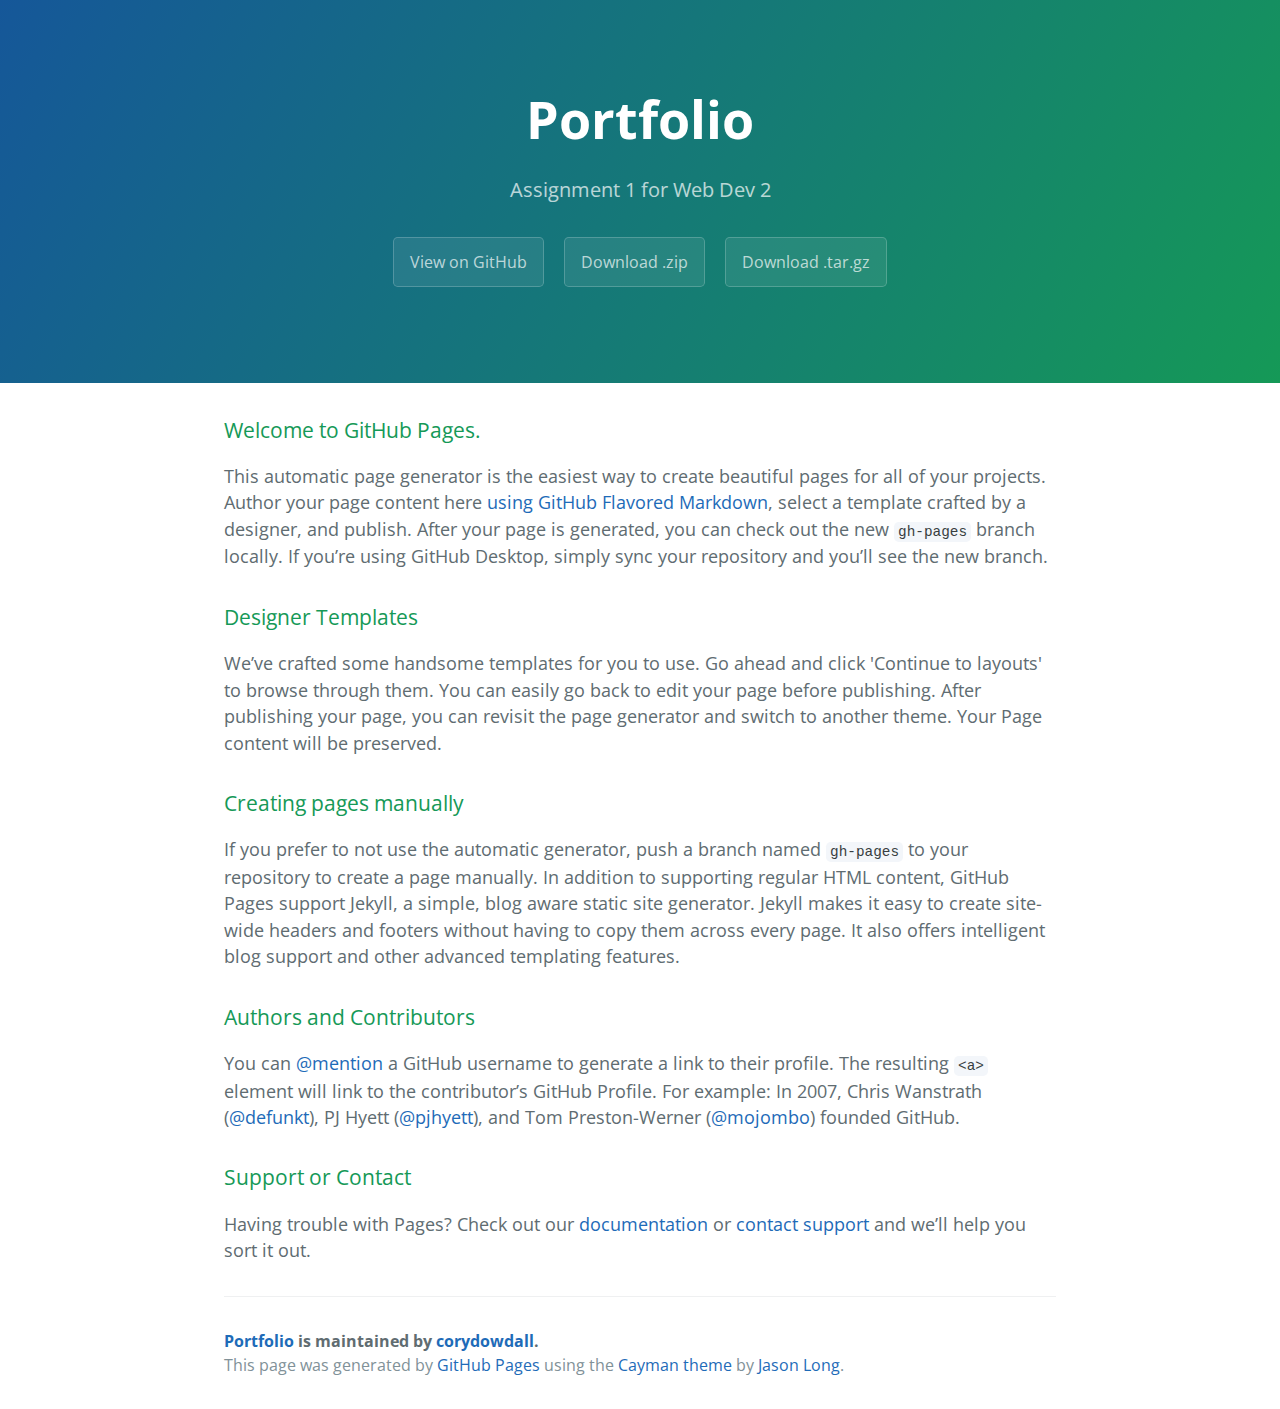
==== index.html @ 89b460a1 "Create gh-pages branch via GitHub" ====
<!DOCTYPE html>
<html lang="en-us">
  <head>
    <meta charset="UTF-8">
    <title>Portfolio by corydowdall</title>
    <meta name="viewport" content="width=device-width, initial-scale=1">
    <link rel="stylesheet" type="text/css" href="stylesheets/normalize.css" media="screen">
    <link href='https://fonts.googleapis.com/css?family=Open+Sans:400,700' rel='stylesheet' type='text/css'>
    <link rel="stylesheet" type="text/css" href="stylesheets/stylesheet.css" media="screen">
    <link rel="stylesheet" type="text/css" href="stylesheets/github-light.css" media="screen">
  </head>
  <body>
    <section class="page-header">
      <h1 class="project-name">Portfolio</h1>
      <h2 class="project-tagline">Assignment 1 for Web Dev 2</h2>
      <a href="https://github.com/corydowdall/portfolio" class="btn">View on GitHub</a>
      <a href="https://github.com/corydowdall/portfolio/zipball/master" class="btn">Download .zip</a>
      <a href="https://github.com/corydowdall/portfolio/tarball/master" class="btn">Download .tar.gz</a>
    </section>

    <section class="main-content">
      <h3>
<a id="welcome-to-github-pages" class="anchor" href="#welcome-to-github-pages" aria-hidden="true"><span aria-hidden="true" class="octicon octicon-link"></span></a>Welcome to GitHub Pages.</h3>

<p>This automatic page generator is the easiest way to create beautiful pages for all of your projects. Author your page content here <a href="https://guides.github.com/features/mastering-markdown/">using GitHub Flavored Markdown</a>, select a template crafted by a designer, and publish. After your page is generated, you can check out the new <code>gh-pages</code> branch locally. If you’re using GitHub Desktop, simply sync your repository and you’ll see the new branch.</p>

<h3>
<a id="designer-templates" class="anchor" href="#designer-templates" aria-hidden="true"><span aria-hidden="true" class="octicon octicon-link"></span></a>Designer Templates</h3>

<p>We’ve crafted some handsome templates for you to use. Go ahead and click 'Continue to layouts' to browse through them. You can easily go back to edit your page before publishing. After publishing your page, you can revisit the page generator and switch to another theme. Your Page content will be preserved.</p>

<h3>
<a id="creating-pages-manually" class="anchor" href="#creating-pages-manually" aria-hidden="true"><span aria-hidden="true" class="octicon octicon-link"></span></a>Creating pages manually</h3>

<p>If you prefer to not use the automatic generator, push a branch named <code>gh-pages</code> to your repository to create a page manually. In addition to supporting regular HTML content, GitHub Pages support Jekyll, a simple, blog aware static site generator. Jekyll makes it easy to create site-wide headers and footers without having to copy them across every page. It also offers intelligent blog support and other advanced templating features.</p>

<h3>
<a id="authors-and-contributors" class="anchor" href="#authors-and-contributors" aria-hidden="true"><span aria-hidden="true" class="octicon octicon-link"></span></a>Authors and Contributors</h3>

<p>You can <a href="https://help.github.com/articles/basic-writing-and-formatting-syntax/#mentioning-users-and-teams" class="user-mention">@mention</a> a GitHub username to generate a link to their profile. The resulting <code>&lt;a&gt;</code> element will link to the contributor’s GitHub Profile. For example: In 2007, Chris Wanstrath (<a href="https://github.com/defunkt" class="user-mention">@defunkt</a>), PJ Hyett (<a href="https://github.com/pjhyett" class="user-mention">@pjhyett</a>), and Tom Preston-Werner (<a href="https://github.com/mojombo" class="user-mention">@mojombo</a>) founded GitHub.</p>

<h3>
<a id="support-or-contact" class="anchor" href="#support-or-contact" aria-hidden="true"><span aria-hidden="true" class="octicon octicon-link"></span></a>Support or Contact</h3>

<p>Having trouble with Pages? Check out our <a href="https://help.github.com/pages">documentation</a> or <a href="https://github.com/contact">contact support</a> and we’ll help you sort it out.</p>

      <footer class="site-footer">
        <span class="site-footer-owner"><a href="https://github.com/corydowdall/portfolio">Portfolio</a> is maintained by <a href="https://github.com/corydowdall">corydowdall</a>.</span>

        <span class="site-footer-credits">This page was generated by <a href="https://pages.github.com">GitHub Pages</a> using the <a href="https://github.com/jasonlong/cayman-theme">Cayman theme</a> by <a href="https://twitter.com/jasonlong">Jason Long</a>.</span>
      </footer>

    </section>

  
  </body>
</html>
---- stylesheets/stylesheet.css ----
* {
  box-sizing: border-box; }

body {
  padding: 0;
  margin: 0;
  font-family: "Open Sans", "Helvetica Neue", Helvetica, Arial, sans-serif;
  font-size: 16px;
  line-height: 1.5;
  color: #606c71; }

a {
  color: #1e6bb8;
  text-decoration: none; }
  a:hover {
    text-decoration: underline; }

.btn {
  display: inline-block;
  margin-bottom: 1rem;
  color: rgba(255, 255, 255, 0.7);
  background-color: rgba(255, 255, 255, 0.08);
  border-color: rgba(255, 255, 255, 0.2);
  border-style: solid;
  border-width: 1px;
  border-radius: 0.3rem;
  transition: color 0.2s, background-color 0.2s, border-color 0.2s; }
  .btn + .btn {
    margin-left: 1rem; }

.btn:hover {
  color: rgba(255, 255, 255, 0.8);
  text-decoration: none;
  background-color: rgba(255, 255, 255, 0.2);
  border-color: rgba(255, 255, 255, 0.3); }

@media screen and (min-width: 64em) {
  .btn {
    padding: 0.75rem 1rem; } }

@media screen and (min-width: 42em) and (max-width: 64em) {
  .btn {
    padding: 0.6rem 0.9rem;
    font-size: 0.9rem; } }

@media screen and (max-width: 42em) {
  .btn {
    display: block;
    width: 100%;
    padding: 0.75rem;
    font-size: 0.9rem; }
    .btn + .btn {
      margin-top: 1rem;
      margin-left: 0; } }

.page-header {
  color: #fff;
  text-align: center;
  background-color: #159957;
  background-image: linear-gradient(120deg, #155799, #159957); }

@media screen and (min-width: 64em) {
  .page-header {
    padding: 5rem 6rem; } }

@media screen and (min-width: 42em) and (max-width: 64em) {
  .page-header {
    padding: 3rem 4rem; } }

@media screen and (max-width: 42em) {
  .page-header {
    padding: 2rem 1rem; } }

.project-name {
  margin-top: 0;
  margin-bottom: 0.1rem; }

@media screen and (min-width: 64em) {
  .project-name {
    font-size: 3.25rem; } }

@media screen and (min-width: 42em) and (max-width: 64em) {
  .project-name {
    font-size: 2.25rem; } }

@media screen and (max-width: 42em) {
  .project-name {
    font-size: 1.75rem; } }

.project-tagline {
  margin-bottom: 2rem;
  font-weight: normal;
  opacity: 0.7; }

@media screen and (min-width: 64em) {
  .project-tagline {
    font-size: 1.25rem; } }

@media screen and (min-width: 42em) and (max-width: 64em) {
  .project-tagline {
    font-size: 1.15rem; } }

@media screen and (max-width: 42em) {
  .project-tagline {
    font-size: 1rem; } }

.main-content :first-child {
  margin-top: 0; }
.main-content img {
  max-width: 100%; }
.main-content h1, .main-content h2, .main-content h3, .main-content h4, .main-content h5, .main-content h6 {
  margin-top: 2rem;
  margin-bottom: 1rem;
  font-weight: normal;
  color: #159957; }
.main-content p {
  margin-bottom: 1em; }
.main-content code {
  padding: 2px 4px;
  font-family: Consolas, "Liberation Mono", Menlo, Courier, monospace;
  font-size: 0.9rem;
  color: #383e41;
  background-color: #f3f6fa;
  border-radius: 0.3rem; }
.main-content pre {
  padding: 0.8rem;
  margin-top: 0;
  margin-bottom: 1rem;
  font: 1rem Consolas, "Liberation Mono", Menlo, Courier, monospace;
  color: #567482;
  word-wrap: normal;
  background-color: #f3f6fa;
  border: solid 1px #dce6f0;
  border-radius: 0.3rem; }
  .main-content pre > code {
    padding: 0;
    margin: 0;
    font-size: 0.9rem;
    color: #567482;
    word-break: normal;
    white-space: pre;
    background: transparent;
    border: 0; }
.main-content .highlight {
  margin-bottom: 1rem; }
  .main-content .highlight pre {
    margin-bottom: 0;
    word-break: normal; }
.main-content .highlight pre, .main-content pre {
  padding: 0.8rem;
  overflow: auto;
  font-size: 0.9rem;
  line-height: 1.45;
  border-radius: 0.3rem; }
.main-content pre code, .main-content pre tt {
  display: inline;
  max-width: initial;
  padding: 0;
  margin: 0;
  overflow: initial;
  line-height: inherit;
  word-wrap: normal;
  background-color: transparent;
  border: 0; }
  .main-content pre code:before, .main-content pre code:after, .main-content pre tt:before, .main-content pre tt:after {
    content: normal; }
.main-content ul, .main-content ol {
  margin-top: 0; }
.main-content blockquote {
  padding: 0 1rem;
  margin-left: 0;
  color: #819198;
  border-left: 0.3rem solid #dce6f0; }
  .main-content blockquote > :first-child {
    margin-top: 0; }
  .main-content blockquote > :last-child {
    margin-bottom: 0; }
.main-content table {
  display: block;
  width: 100%;
  overflow: auto;
  word-break: normal;
  word-break: keep-all; }
  .main-content table th {
    font-weight: bold; }
  .main-content table th, .main-content table td {
    padding: 0.5rem 1rem;
    border: 1px solid #e9ebec; }
.main-content dl {
  padding: 0; }
  .main-content dl dt {
    padding: 0;
    margin-top: 1rem;
    font-size: 1rem;
    font-weight: bold; }
  .main-content dl dd {
    padding: 0;
    margin-bottom: 1rem; }
.main-content hr {
  height: 2px;
  padding: 0;
  margin: 1rem 0;
  background-color: #eff0f1;
  border: 0; }

@media screen and (min-width: 64em) {
  .main-content {
    max-width: 64rem;
    padding: 2rem 6rem;
    margin: 0 auto;
    font-size: 1.1rem; } }

@media screen and (min-width: 42em) and (max-width: 64em) {
  .main-content {
    padding: 2rem 4rem;
    font-size: 1.1rem; } }

@media screen and (max-width: 42em) {
  .main-content {
    padding: 2rem 1rem;
    font-size: 1rem; } }

.site-footer {
  padding-top: 2rem;
  margin-top: 2rem;
  border-top: solid 1px #eff0f1; }

.site-footer-owner {
  display: block;
  font-weight: bold; }

.site-footer-credits {
  color: #819198; }

@media screen and (min-width: 64em) {
  .site-footer {
    font-size: 1rem; } }

@media screen and (min-width: 42em) and (max-width: 64em) {
  .site-footer {
    font-size: 1rem; } }

@media screen and (max-width: 42em) {
  .site-footer {
    font-size: 0.9rem; } }
---- stylesheets/github-light.css ----
/*
   Copyright 2014 GitHub Inc.

   Licensed under the Apache License, Version 2.0 (the "License");
   you may not use this file except in compliance with the License.
   You may obtain a copy of the License at

       http://www.apache.org/licenses/LICENSE-2.0

   Unless required by applicable law or agreed to in writing, software
   distributed under the License is distributed on an "AS IS" BASIS,
   WITHOUT WARRANTIES OR CONDITIONS OF ANY KIND, either express or implied.
   See the License for the specific language governing permissions and
   limitations under the License.

*/

.pl-c /* comment */ {
  color: #969896;
}

.pl-c1      /* constant, markup.raw, meta.diff.header, meta.module-reference, meta.property-name, support, support.constant, support.variable, variable.other.constant */,
.pl-s .pl-v /* string variable */ {
  color: #0086b3;
}

.pl-e  /* entity */,
.pl-en /* entity.name */ {
  color: #795da3;
}

.pl-s .pl-s1 /* string source */,
.pl-smi      /* storage.modifier.import, storage.modifier.package, storage.type.java, variable.other, variable.parameter.function */ {
  color: #333;
}

.pl-ent /* entity.name.tag */ {
  color: #63a35c;
}

.pl-k /* keyword, storage, storage.type */ {
  color: #a71d5d;
}

.pl-pds              /* punctuation.definition.string, string.regexp.character-class */,
.pl-s                /* string */,
.pl-s .pl-pse .pl-s1 /* string punctuation.section.embedded source */,
.pl-sr               /* string.regexp */,
.pl-sr .pl-cce       /* string.regexp constant.character.escape */,
.pl-sr .pl-sra       /* string.regexp string.regexp.arbitrary-repitition */,
.pl-sr .pl-sre       /* string.regexp source.ruby.embedded */ {
  color: #183691;
}

.pl-v /* variable */ {
  color: #ed6a43;
}

.pl-id /* invalid.deprecated */ {
  color: #b52a1d;
}

.pl-ii /* invalid.illegal */ {
  background-color: #b52a1d;
  color: #f8f8f8;
}

.pl-sr .pl-cce /* string.regexp constant.character.escape */ {
  color: #63a35c;
  font-weight: bold;
}

.pl-ml /* markup.list */ {
  color: #693a17;
}

.pl-mh        /* markup.heading */,
.pl-mh .pl-en /* markup.heading entity.name */,
.pl-ms        /* meta.separator */ {
  color: #1d3e81;
  font-weight: bold;
}

.pl-mq /* markup.quote */ {
  color: #008080;
}

.pl-mi /* markup.italic */ {
  color: #333;
  font-style: italic;
}

.pl-mb /* markup.bold */ {
  color: #333;
  font-weight: bold;
}

.pl-md /* markup.deleted, meta.diff.header.from-file */ {
  background-color: #ffecec;
  color: #bd2c00;
}

.pl-mi1 /* markup.inserted, meta.diff.header.to-file */ {
  background-color: #eaffea;
  color: #55a532;
}

.pl-mdr /* meta.diff.range */ {
  color: #795da3;
  font-weight: bold;
}

.pl-mo /* meta.output */ {
  color: #1d3e81;
}
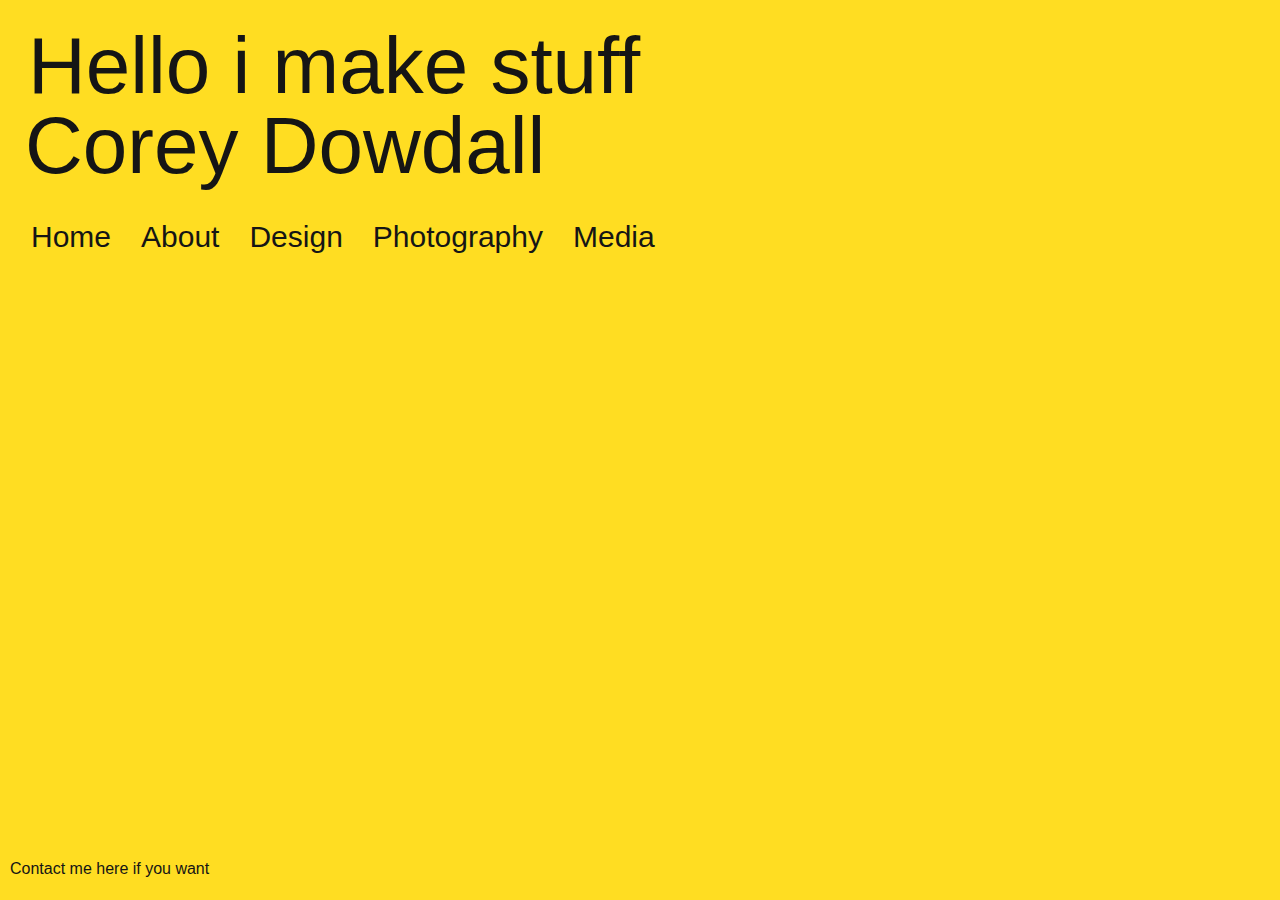
==== commit 1fd7168b: "Added files via upload" ====
--- a/index.html
+++ b/index.html
@@ -1,57 +1,39 @@
-<!DOCTYPE html>
-<html lang="en-us">
-  <head>
-    <meta charset="UTF-8">
-    <title>Portfolio by corydowdall</title>
-    <meta name="viewport" content="width=device-width, initial-scale=1">
-    <link rel="stylesheet" type="text/css" href="stylesheets/normalize.css" media="screen">
-    <link href='https://fonts.googleapis.com/css?family=Open+Sans:400,700' rel='stylesheet' type='text/css'>
-    <link rel="stylesheet" type="text/css" href="stylesheets/stylesheet.css" media="screen">
-    <link rel="stylesheet" type="text/css" href="stylesheets/github-light.css" media="screen">
-  </head>
-  <body>
-    <section class="page-header">
-      <h1 class="project-name">Portfolio</h1>
-      <h2 class="project-tagline">Assignment 1 for Web Dev 2</h2>
-      <a href="https://github.com/corydowdall/portfolio" class="btn">View on GitHub</a>
-      <a href="https://github.com/corydowdall/portfolio/zipball/master" class="btn">Download .zip</a>
-      <a href="https://github.com/corydowdall/portfolio/tarball/master" class="btn">Download .tar.gz</a>
-    </section>
-
-    <section class="main-content">
-      <h3>
-<a id="welcome-to-github-pages" class="anchor" href="#welcome-to-github-pages" aria-hidden="true"><span aria-hidden="true" class="octicon octicon-link"></span></a>Welcome to GitHub Pages.</h3>
-
-<p>This automatic page generator is the easiest way to create beautiful pages for all of your projects. Author your page content here <a href="https://guides.github.com/features/mastering-markdown/">using GitHub Flavored Markdown</a>, select a template crafted by a designer, and publish. After your page is generated, you can check out the new <code>gh-pages</code> branch locally. If you’re using GitHub Desktop, simply sync your repository and you’ll see the new branch.</p>
-
-<h3>
-<a id="designer-templates" class="anchor" href="#designer-templates" aria-hidden="true"><span aria-hidden="true" class="octicon octicon-link"></span></a>Designer Templates</h3>
-
-<p>We’ve crafted some handsome templates for you to use. Go ahead and click 'Continue to layouts' to browse through them. You can easily go back to edit your page before publishing. After publishing your page, you can revisit the page generator and switch to another theme. Your Page content will be preserved.</p>
-
-<h3>
-<a id="creating-pages-manually" class="anchor" href="#creating-pages-manually" aria-hidden="true"><span aria-hidden="true" class="octicon octicon-link"></span></a>Creating pages manually</h3>
-
-<p>If you prefer to not use the automatic generator, push a branch named <code>gh-pages</code> to your repository to create a page manually. In addition to supporting regular HTML content, GitHub Pages support Jekyll, a simple, blog aware static site generator. Jekyll makes it easy to create site-wide headers and footers without having to copy them across every page. It also offers intelligent blog support and other advanced templating features.</p>
-
-<h3>
-<a id="authors-and-contributors" class="anchor" href="#authors-and-contributors" aria-hidden="true"><span aria-hidden="true" class="octicon octicon-link"></span></a>Authors and Contributors</h3>
-
-<p>You can <a href="https://help.github.com/articles/basic-writing-and-formatting-syntax/#mentioning-users-and-teams" class="user-mention">@mention</a> a GitHub username to generate a link to their profile. The resulting <code>&lt;a&gt;</code> element will link to the contributor’s GitHub Profile. For example: In 2007, Chris Wanstrath (<a href="https://github.com/defunkt" class="user-mention">@defunkt</a>), PJ Hyett (<a href="https://github.com/pjhyett" class="user-mention">@pjhyett</a>), and Tom Preston-Werner (<a href="https://github.com/mojombo" class="user-mention">@mojombo</a>) founded GitHub.</p>
-
-<h3>
-<a id="support-or-contact" class="anchor" href="#support-or-contact" aria-hidden="true"><span aria-hidden="true" class="octicon octicon-link"></span></a>Support or Contact</h3>
-
-<p>Having trouble with Pages? Check out our <a href="https://help.github.com/pages">documentation</a> or <a href="https://github.com/contact">contact support</a> and we’ll help you sort it out.</p>
-
-      <footer class="site-footer">
-        <span class="site-footer-owner"><a href="https://github.com/corydowdall/portfolio">Portfolio</a> is maintained by <a href="https://github.com/corydowdall">corydowdall</a>.</span>
-
-        <span class="site-footer-credits">This page was generated by <a href="https://pages.github.com">GitHub Pages</a> using the <a href="https://github.com/jasonlong/cayman-theme">Cayman theme</a> by <a href="https://twitter.com/jasonlong">Jason Long</a>.</span>
-      </footer>
-
-    </section>
-
-  
-  </body>
-</html>
+<!DOCTYPE html PUBLIC "-//W3C//DTD XHTML 1.0 Transitional//EN" "http://www.w3.org/TR/xhtml1/DTD/xhtml1-transitional.dtd">
+<html xmlns="http://www.w3.org/1999/xhtml">
+<head>
+<meta http-equiv="Content-Type" content="text/html; charset=utf-8" />
+<title>CoreyDowdall</title>
+</head>
+
+<style> @import "css/style.css";</style>
+
+<body>
+
+<div id="header-1">Hello i make stuff</div>
+<div id="header-2">Corey Dowdall</div>
+
+<div id="container">
+ <div id="nav">
+  <ul>
+   <li><a href="index.html">Home</a></li> 
+   <li><a href="About.html">About</a></li> 
+   <li><a href="Design.html">Design</a></li> 
+   <li><a href="Photography.html">Photography</a></li>
+   <li><a href="Media.html">Media</a></li>
+  </ul>
+ </nav>
+</div>
+
+
+
+
+
+
+
+
+
+
+
+</body>
+<div id="footer">Contact me here if you want</footer>
+</html>
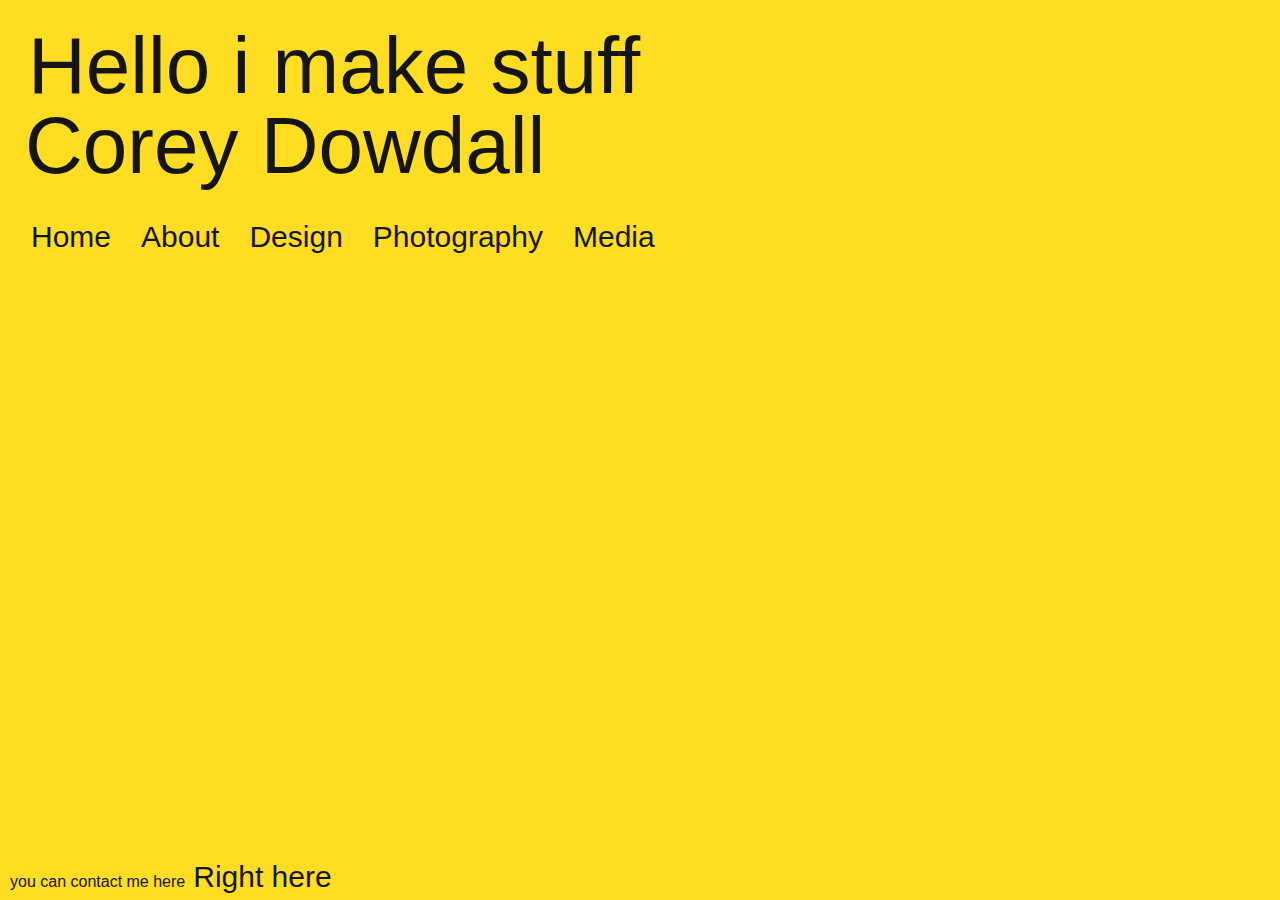
==== commit 015e7b0d: "Added files via upload" ====
--- a/index.html
+++ b/index.html
@@ -2,7 +2,7 @@
 <html xmlns="http://www.w3.org/1999/xhtml">
 <head>
 <meta http-equiv="Content-Type" content="text/html; charset=utf-8" />
-<title>CoreyDowdall</title>
+<title>CD</title>
 </head>
 
 <style> @import "css/style.css";</style>
@@ -16,10 +16,10 @@
  <div id="nav">
   <ul>
    <li><a href="index.html">Home</a></li> 
-   <li><a href="About.html">About</a></li> 
-   <li><a href="Design.html">Design</a></li> 
-   <li><a href="Photography.html">Photography</a></li>
-   <li><a href="Media.html">Media</a></li>
+   <li><a href="about.html">About</a></li> 
+   <li><a href="design.html">Design</a></li> 
+   <li><a href="photography.html">Photography</a></li>
+   <li><a href="media.html">Media</a></li>
   </ul>
  </nav>
 </div>
@@ -35,5 +35,5 @@
 
 
 </body>
-<div id="footer">Contact me here if you want</footer>
+<div id="footer">you can contact me here<a href="mailto:B00091718@student.itb.ie">Right here</a></footer>
 </html>
